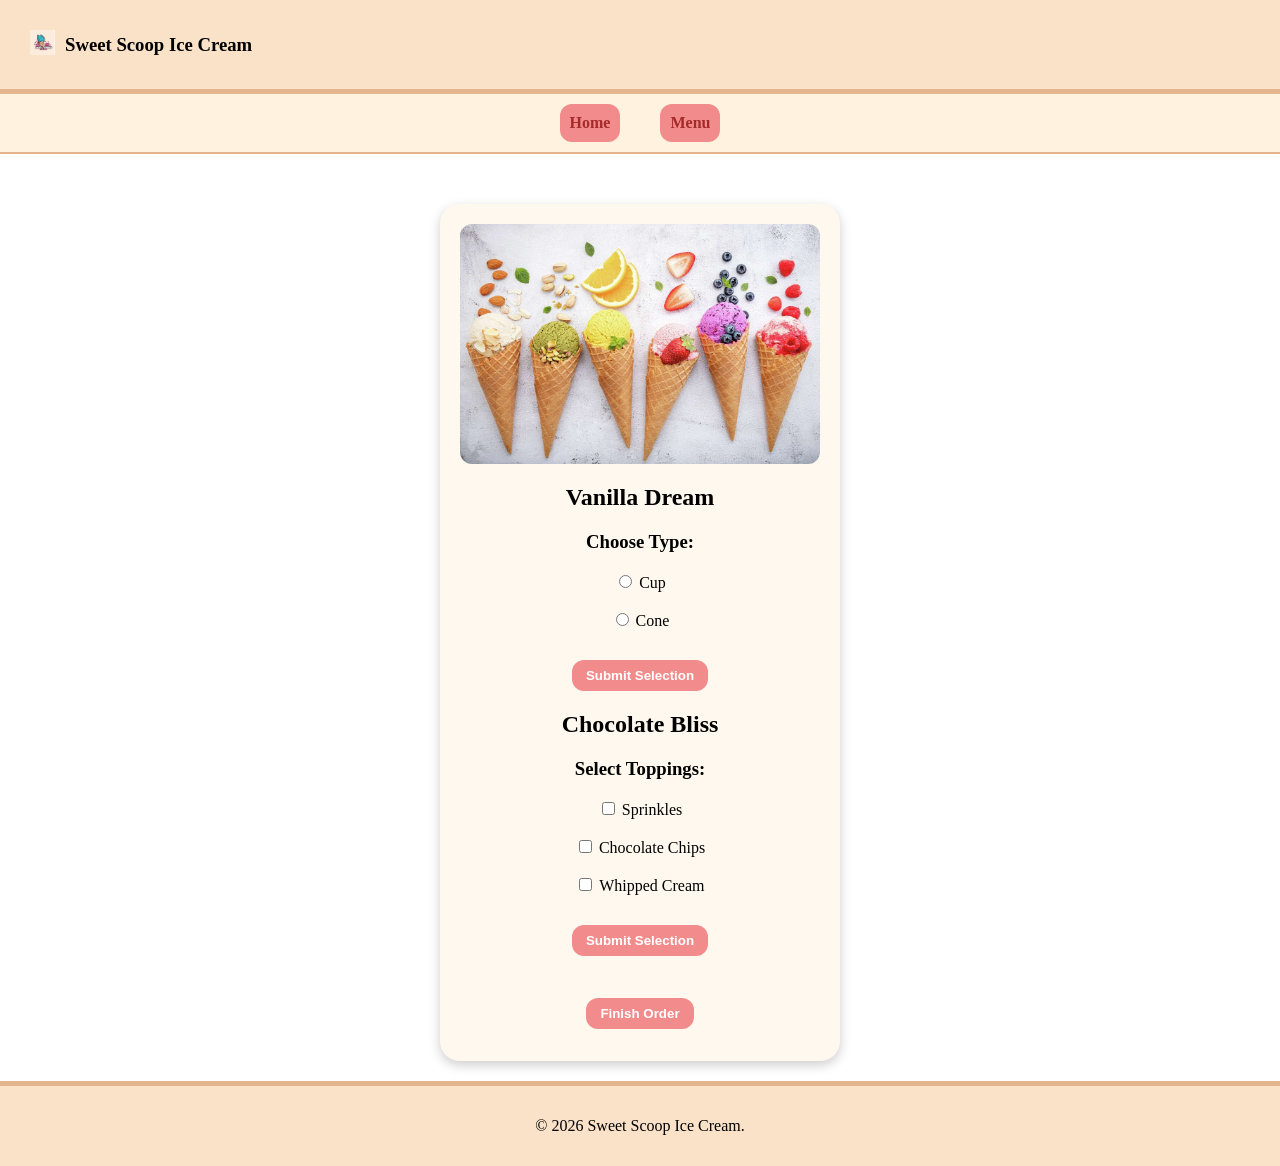
==== customize_order.html @ 40ea3b36 "Initial commit" ====
<!DOCTYPE html>
<html lang="en">

<head>
    <meta charset="UTF-8">
    <meta name="viewport" content="width=device-width, initial-scale=1.0">
    <title>Customize Order</title>
    <link rel="stylesheet" href="styles.css">
</head>

<body>
    <header id="page_header">
        <div>
            <div><img src="img/logo.jpeg" alt="Sweet Scoop Ice Cream Logo"></div>
        </div>

        <div>
            <h3>Sweet Scoop Ice Cream</h3>
        </div>
    </header>

    <nav>
        <ul>
            <li><a href="index.html">Home</a></li>
            <li><a href="menu_view.html">Menu</a></li>
        </ul>
    </nav>

    <main class="customize_order_main">
        

        <form action="order_summary.html">
            <div>
                <img src="img/icecream_banner.jpeg" alt="Banner image for customizing order" id="banner_img">
            </div>

            <h2>Vanilla Dream</h2>
            <h3>Choose Type:</h3>

            <input type="radio" id="type_cup" name="type" value="Cup">
            <label for="type_cup">Cup</label><br><br>
            <input type="radio" id="type_cone" name="type" value="Cone">
            <label for="type_cone">Cone</label><br><br>
            <button type="button" name="update_order" value="submit_icecream_type">Submit Selection</button>

            <h2>Chocolate Bliss</h2>
            <h3>Select Toppings:</h3>

            <input type="checkbox" id="topping1" name="topping1" value="Sprinkles">
            <label for="topping1">Sprinkles</label><br><br>
            <input type="checkbox" id="topping2" name="topping2" value="Chocolate Chips">
            <label for="topping2">Chocolate Chips</label><br><br>
            <input type="checkbox" id="topping3" name="topping3" value="Whipped Cream">
            <label for="topping3">Whipped Cream</label><br><br>
            <button type="button" name="update_order" value="submit_toppings">Submit Selection</button>

            <br>
            <button type="submit">Finish Order</button>
        </form>
    </main>

    <footer>
        <p>&copy; 2026 Sweet Scoop Ice Cream.</p>
    </footer>
</body>

</html>
---- styles.css ----
html,
body {
    margin: 0;
    padding: 0;
    height: 100%;
}

body {
    min-height: 100vh;
    display: flex;
    flex-direction: column;
}

main {
    flex: 1;
}

main section h2 { text-align: center; }

header {
    background-color: #f9e2c8;
    display: flex;
    gap: 10px;
    align-items: center;
    justify-content: flex-start;
    padding: 15px 30px;
    border-bottom: 5px solid #e4b48c;
}

header img {
    width: 25px;
    height: 25px;
}

#page_header > div {
    margin: 0;
    display: flex;
    align-items: center;
}

nav {
    background-color: #fff3e0;
    display: flex;
    justify-content: center;
    padding: 10px;
    border-bottom: 2px solid #e4b48c;
    margin-bottom: 30px;
    flex-wrap: wrap;
}

nav ul {
    list-style: none;
    margin: 0;
    padding: 0;
    display: flex;
    flex-wrap: wrap;
    gap: 20px;
    align-items: center;
}

nav a {
    display: block;
    text-decoration: none;
    color: brown;
    background-color: #f28c8c;
    font-weight: bold;
    padding: 10px;
    margin-left: 10px;
    margin-right: 10px;
    border-radius: 12px;
}

main section {
    display: flex;
    background-color: #fff8ee;
    border-radius: 25px;
    margin-bottom: 40px;
    box-shadow: 0 4px 12px rgba(0, 0, 0, 0.2);
    justify-content: center;
    align-items: center;
    flex-direction: column;
    padding: 25px;
}

footer {
    background-color: #f9e2c8;
    display: flex;
    row-gap: 10px;
    align-items: center;
    justify-content: center;
    padding: 15px;
    border-top: 5px solid #e4b48c;
}

.index_main {
    display: flex;
    flex-direction: column;
    justify-content: center;
    width: 100%;
    max-width: 1100px;
    margin: 0 auto;
    padding: 20px;
    box-sizing: border-box;
}

.login_main {
    display: flex;
    justify-content: center;
    width: 100%;
    max-width: 1100px;
    margin: 0 auto;
    padding: 20px;
}

#login_container {
    display: flex;
    flex-direction: column;
    gap: 20px;
    justify-content: center;
    align-items: center;
    background-color: #fff8ee;
    border-radius: 20px;
    box-shadow: 0 4px 12px rgba(0, 0, 0, 0.2);
    padding: 20px;
}

#login_form {
    text-align: center;
    margin: 0 auto 70px;
}

#login_form input[type="text"],
#login_form input[type="password"] {
    background-color: #fff8ee;
}

form button,
.add_btn {
    background-color: #f28c8c;
    color: #ffffff;
    font-weight: bold;
    border-radius: 12px;
    padding: 8px 14px;
    border: none;
    cursor: pointer;
}

.menu_main {
    width: 100%;
    max-width: 1100px;
    margin: 0 auto;
    padding: 20px;
    box-sizing: border-box;
}

.season_selector {
    text-align: center;
}

.season_selector select {
    background-color: #fff8ee;
    border-radius: 10px;
    padding: 6px 10px;
    border: 1px solid #e4b48c;
}

.tile_grid {
    text-align: center;
    display: flex;
    flex-wrap: wrap;
}

.ice_cream_tile {
    background-color: #ffffff;
    border: 20px solid #ffffff;
    border-radius: 20px;
    padding: 15px;
    margin: 15px;
    box-shadow: 0 4px 12px rgba(0, 0, 0, 0.2);
    width: calc(33.333% - 30px);
    text-align: center;
    box-sizing: border-box;
}

.ice_cream_tile img {
    width: 100%;
    height: 180px;
    object-fit: cover;
    border-radius: 12px;
}

.special_actions {
    margin-top: 10px;
}

.remove_btn {
    background-color: #c94c4c;
    color: #ffffff;
    font-weight: bold;
    border-radius: 12px;
    padding: 8px 14px;
    border: none;
    cursor: pointer;
}

.customize_link {
    display: inline-block;
    text-decoration: none;
    background-color: #f28c8c;
    color: #ffffff;
    font-weight: bold;
    border-radius: 12px;
    padding: 8px 14px;
    border: none;
    cursor: pointer;
}

#banner_img {
    width: 100%;
    height: 15rem;
    object-fit: cover;
    border-radius: 12px;
    display: block;
    margin: 0 auto;
}

.customize_order_main {
    width: 100%;
    max-width: 1100px;
    margin: 0 auto;
    padding: 20px;
    display: flex;
    justify-content: center;
    flex-direction: column;
    align-items: center;
    border-radius: 25px;
}

.customize_order_main form {
    max-width: 500px;
    margin: 0 auto;
    text-align: center;
    padding: 20px;
    background-color: #fff8ee;
    border-radius: 20px;
    box-shadow: 0 4px 12px rgba(0, 0, 0, 0.2);
}

.customize_order_main form button {
    display: block;
    margin: 12px auto;
}

.action_btn {
    display: inline-block;
    text-decoration: none;
    background-color: #f28c8c;
    color: #ffffff;
    font-weight: bold;
    border-radius: 12px;
    padding: 8px 14px;
    border: none;
    cursor: pointer;
}

.order_summary_main {
    width: 100%;
    max-width: 1100px;
    margin: 0 auto;
    padding: 20px;
    display: flex;
    justify-content: center;
    flex-direction: column;
    align-items: center;
    box-sizing: border-box;
}

.order_summary_main > table {
    margin: 0 auto;
    border-collapse: collapse;
    border: 1px solid black;
    background-color: #fff8ee;
    text-align: left;
}

.order_summary_main td {
    border: 1px solid #000;
    padding: 10px 15px;
}

.summary_actions {
    display: flex;
    justify-content: center;
    gap: 12px;
    margin-top: 20px;
}
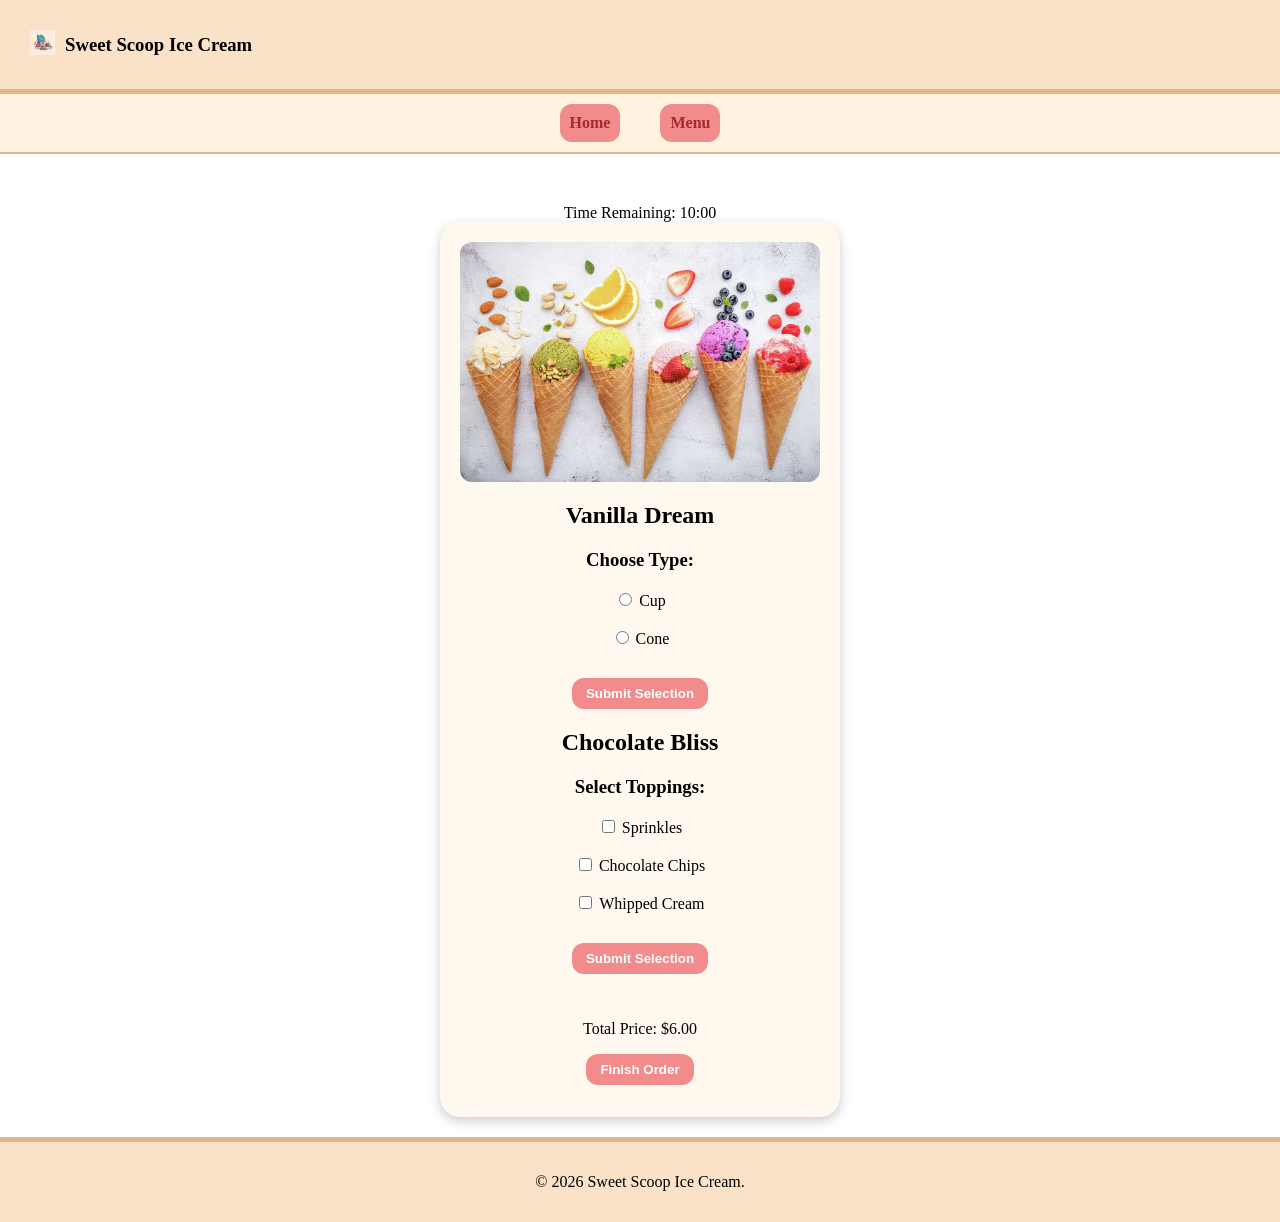
==== commit eda5c693: "Added customize_order.js and menu_view.js, updated styles" ====
--- a/customize_order.html
+++ b/customize_order.html
@@ -27,7 +27,9 @@
     </nav>
 
     <main class="customize_order_main">
-        
+        <div id="order_timer">
+            Time Remaining: <span id="timer">10:00</span>
+        </div>
 
         <form action="order_summary.html">
             <div>
@@ -55,6 +57,8 @@
             <button type="button" name="update_order" value="submit_toppings">Submit Selection</button>
 
             <br>
+            <p>Total Price: <span id="total_price">$6.00</span></p>
+
             <button type="submit">Finish Order</button>
         </form>
     </main>
@@ -62,6 +66,7 @@
     <footer>
         <p>&copy; 2026 Sweet Scoop Ice Cream.</p>
     </footer>
+    <script src="customize_order.js"></script>
 </body>
 
 </html>
--- a/styles.css
+++ b/styles.css
@@ -294,3 +294,21 @@
     gap: 12px;
     margin-top: 20px;
 }
+
+#cart_container {
+    width: 100%;
+    max-width: 950px;
+}
+.cart_item {
+    background-color: #ffffff;
+    border: 1px solid #e4b48c;
+    border-radius: 10px;
+    width: 100%;
+    padding: 10px;
+    margin-bottom: 10px;
+    display: flex;
+    justify-content: space-between;
+}
+.ice_cream_tile:hover { 
+    background-color: bisque;
+}
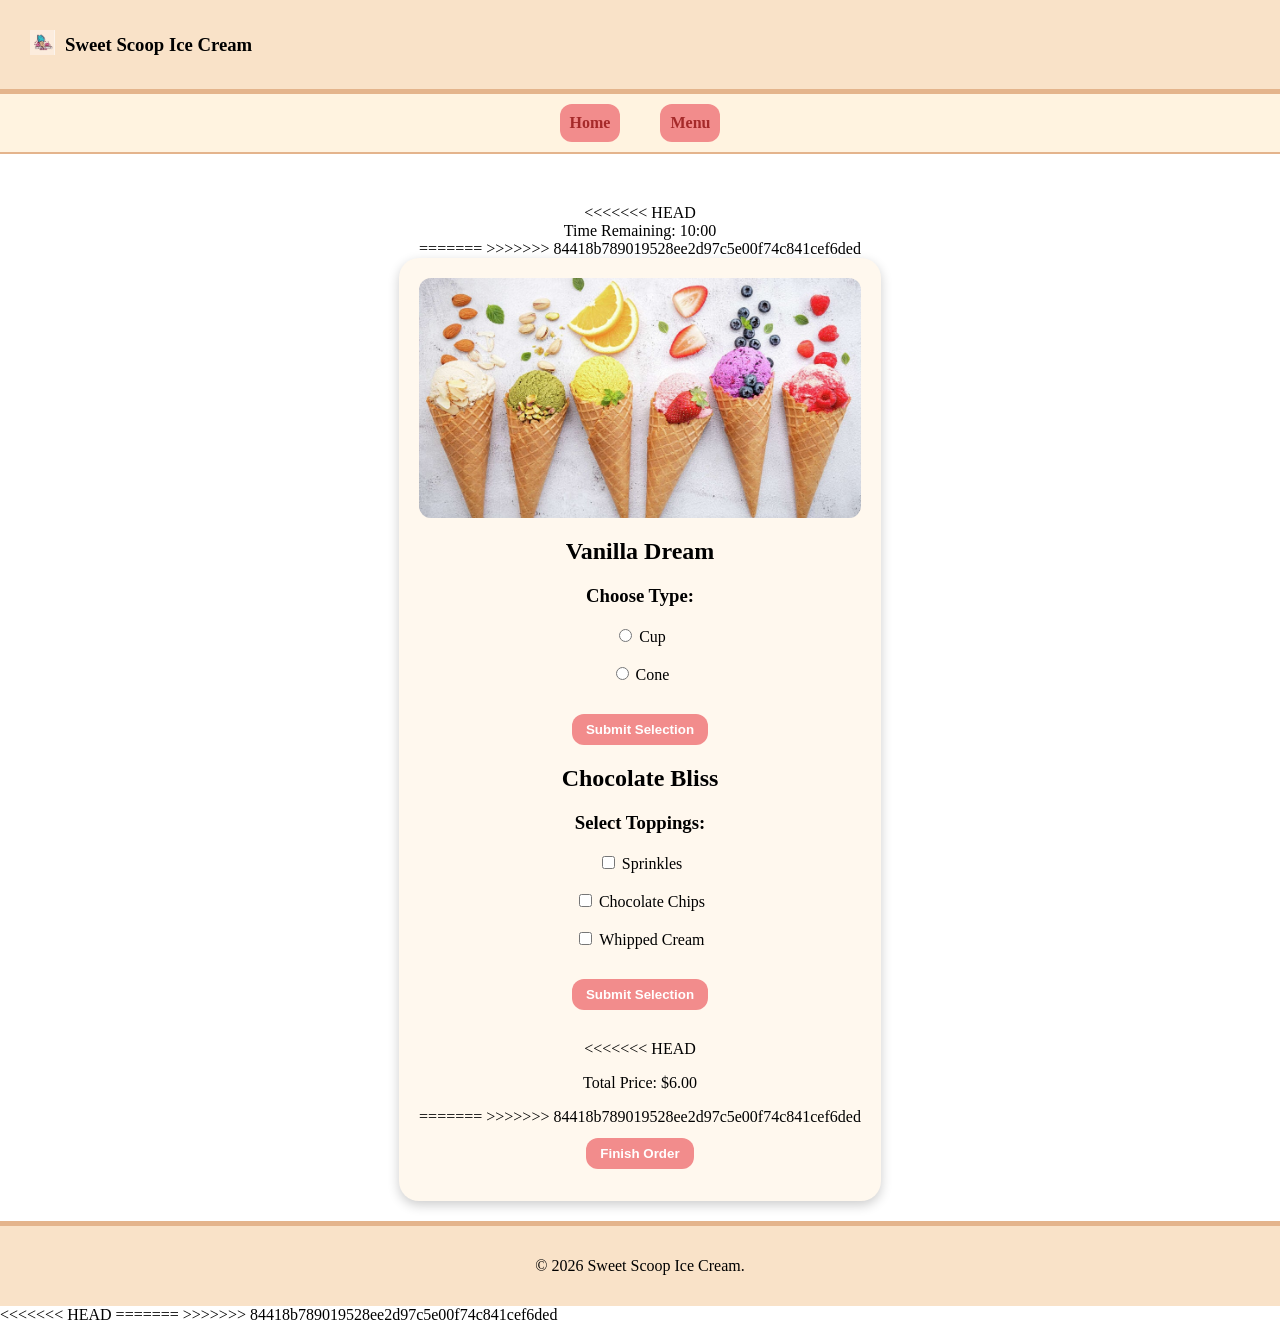
==== commit fe34fd0e: "Resolved merge conflicts and finalized merge" ====
--- a/customize_order.html
+++ b/customize_order.html
@@ -27,9 +27,13 @@
     </nav>
 
     <main class="customize_order_main">
+<<<<<<< HEAD
         <div id="order_timer">
             Time Remaining: <span id="timer">10:00</span>
         </div>
+=======
+        
+>>>>>>> 84418b789019528ee2d97c5e00f74c841cef6ded
 
         <form action="order_summary.html">
             <div>
@@ -57,8 +61,11 @@
             <button type="button" name="update_order" value="submit_toppings">Submit Selection</button>
 
             <br>
+<<<<<<< HEAD
             <p>Total Price: <span id="total_price">$6.00</span></p>
 
+=======
+>>>>>>> 84418b789019528ee2d97c5e00f74c841cef6ded
             <button type="submit">Finish Order</button>
         </form>
     </main>
@@ -66,7 +73,10 @@
     <footer>
         <p>&copy; 2026 Sweet Scoop Ice Cream.</p>
     </footer>
+<<<<<<< HEAD
     <script src="customize_order.js"></script>
+=======
+>>>>>>> 84418b789019528ee2d97c5e00f74c841cef6ded
 </body>
 
 </html>
--- a/styles.css
+++ b/styles.css
@@ -126,7 +126,7 @@
 
 #login_form {
     text-align: center;
-    margin: 0 auto 70px;
+    margin: 0 auto 15px;
 }
 
 #login_form input[type="text"],
@@ -312,3 +312,64 @@
 .ice_cream_tile:hover { 
     background-color: bisque;
 }
+
+/* for login */
+
+#message_box {
+    width: 100%;
+    max-width: 260px;
+    min-height: 20px;
+    margin-top: 0;
+    margin-bottom: 10px;
+    padding: 10px 12px;
+    border-radius: 12px;
+    text-align: center;
+    font-weight: bold;
+    box-sizing: border-box;
+}
+
+.success {
+    background-color: #dff6dd;
+    color: #1f6b2a;
+    border: 2px solid #9ad29a;
+}
+
+.error {
+    background-color: #ffe0e0;
+    color: #a33a3a;
+    border: 2px solid #e7a1a1;
+}
+
+.signup_text {
+    margin: 0;
+    text-align: center;
+}
+
+.signup_link {
+    display: inline-block;
+    text-decoration: none;
+    background-color: #f28c8c;
+    color: #ffffff;
+    font-weight: bold;
+    border-radius: 12px;
+    padding: 8px 14px;
+    margin-left: 4px;
+}
+
+/* for signup */
+
+#signup_btn{
+    background-color:#4CAF50;
+    padding:10px;
+    border-radius:5px;
+    margin:10px;
+    opacity:0.5;
+    color:white;
+    border:none;
+    cursor:pointer;
+}
+
+#signup_btn:hover{
+    background-color:#45A049;
+    opacity:1.0;
+}
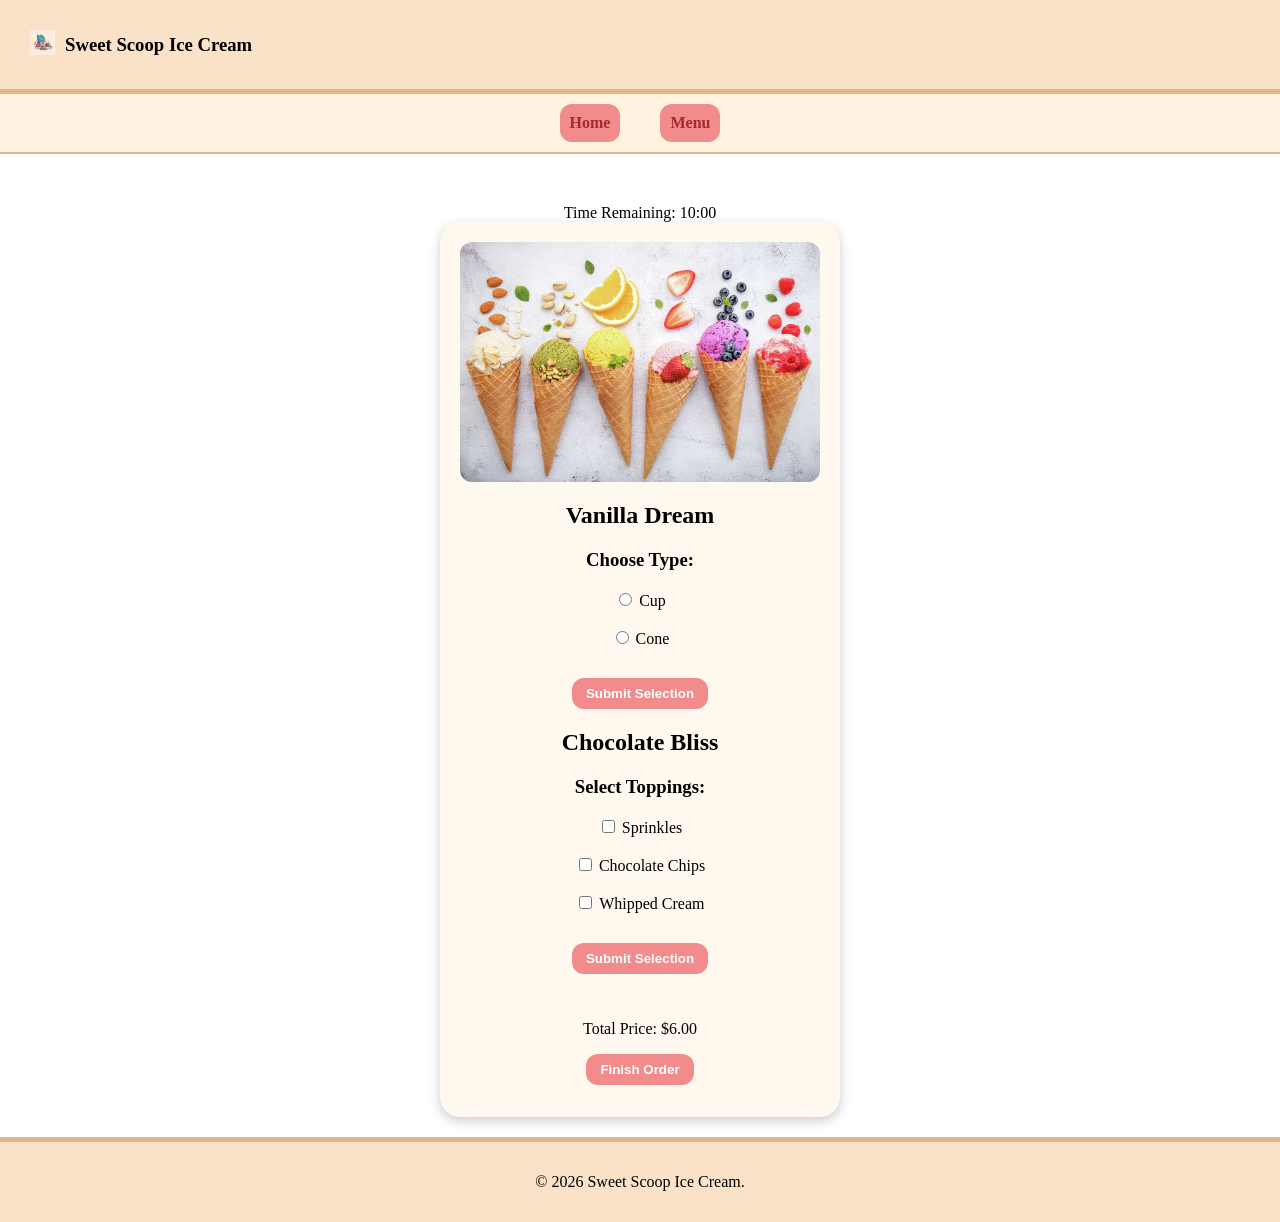
==== commit 8564129b: "Update customize_order.html" ====
--- a/customize_order.html
+++ b/customize_order.html
@@ -27,13 +27,11 @@
     </nav>
 
     <main class="customize_order_main">
-<<<<<<< HEAD
+
         <div id="order_timer">
             Time Remaining: <span id="timer">10:00</span>
         </div>
-=======
-        
->>>>>>> 84418b789019528ee2d97c5e00f74c841cef6ded
+
 
         <form action="order_summary.html">
             <div>
@@ -61,11 +59,8 @@
             <button type="button" name="update_order" value="submit_toppings">Submit Selection</button>
 
             <br>
-<<<<<<< HEAD
             <p>Total Price: <span id="total_price">$6.00</span></p>
 
-=======
->>>>>>> 84418b789019528ee2d97c5e00f74c841cef6ded
             <button type="submit">Finish Order</button>
         </form>
     </main>
@@ -73,10 +68,9 @@
     <footer>
         <p>&copy; 2026 Sweet Scoop Ice Cream.</p>
     </footer>
-<<<<<<< HEAD
+
     <script src="customize_order.js"></script>
-=======
->>>>>>> 84418b789019528ee2d97c5e00f74c841cef6ded
+
 </body>
 
 </html>
